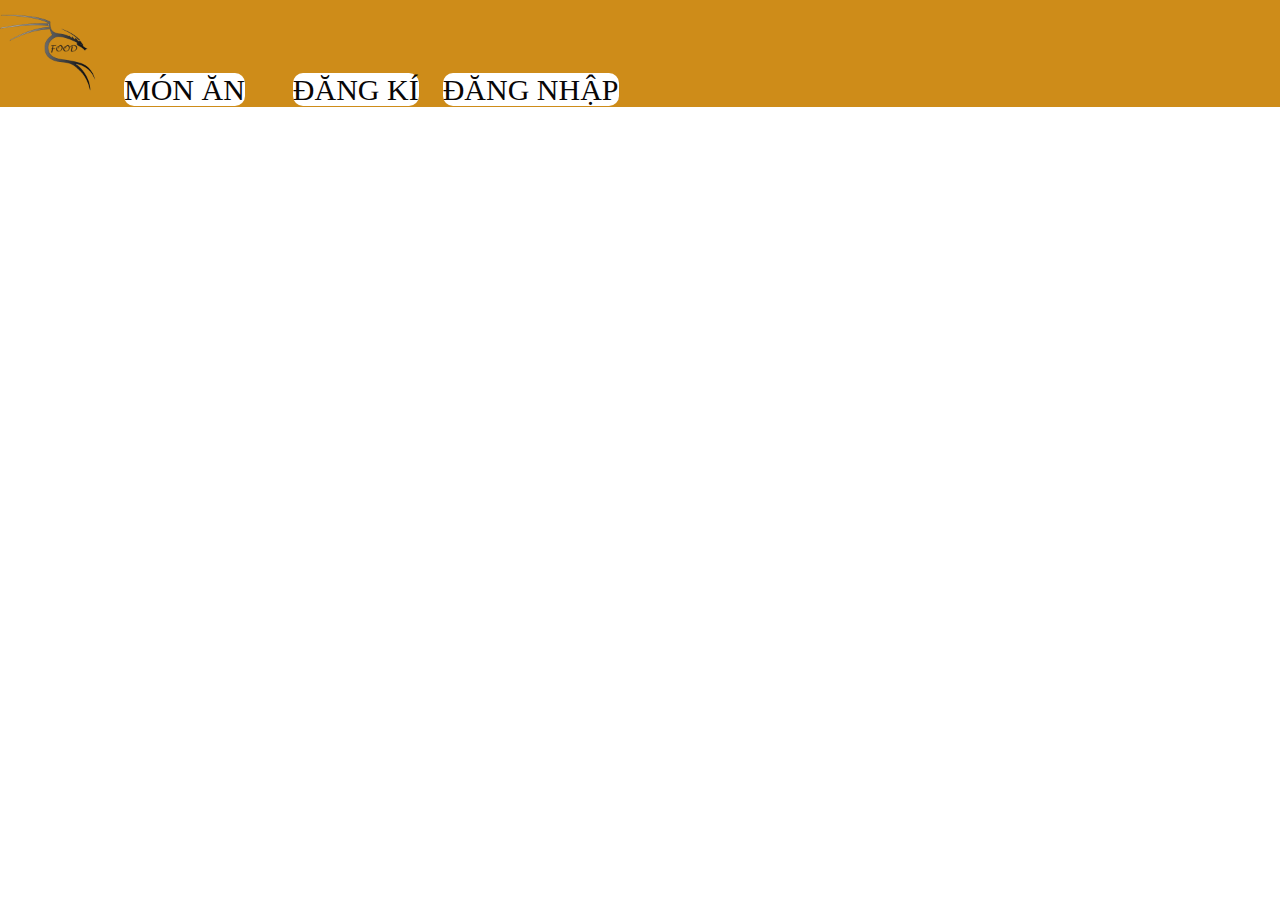
==== spck/trang1.html @ 4bce99a4 "12" ====
<!DOCTYPE html>
<html lang="en">
<head>
    <meta charset="UTF-8">
    <meta name="viewport" content="width=device-width, initial-scale=1.0">
    <title>Document</title>
    <link rel="stylesheet" href="./trang1.css">
</head>
<body>
    <div>
        <div class="navteam">
            <div class="navteam">
                <a href="../spck/trang1.html" class="" ><img src="../img/linux.png" style="height: 100px;" alt=""></a>
                <a href="./trangAPI.html" class="nav">MÓN ĂN</a>
                <a href="" class="nav"><img src="" alt=""></a>
                <a href="../đnđk/dangki.html" class="nav">ĐĂNG KÍ</a>
                <a href="../đnđk/dangnhap.html" class="nav">ĐĂNG NHẬP</a>
            </div>
        </div>
        <div class="backgr">
            
        </div>
    </div>
</body>
</html>
---- spck/trang1.css ----
body{
    padding: 0px;
    margin: 0px;
}
.nav{
    text-decoration: none;
    margin-left: 20px;
    font-size: 30px;
    color: rgb(8, 6, 6);
    background-color: rgb(255, 255, 255);
    border-radius: 10px;
    
    
}
.nav:hover{
    background-color: rgb(206, 140, 25);
}
.navteam{
    background-color: rgb(206, 140, 25);
}

.backgr{
    background-image: url();
}
.team{
    margin-left: 1003px;
    
}
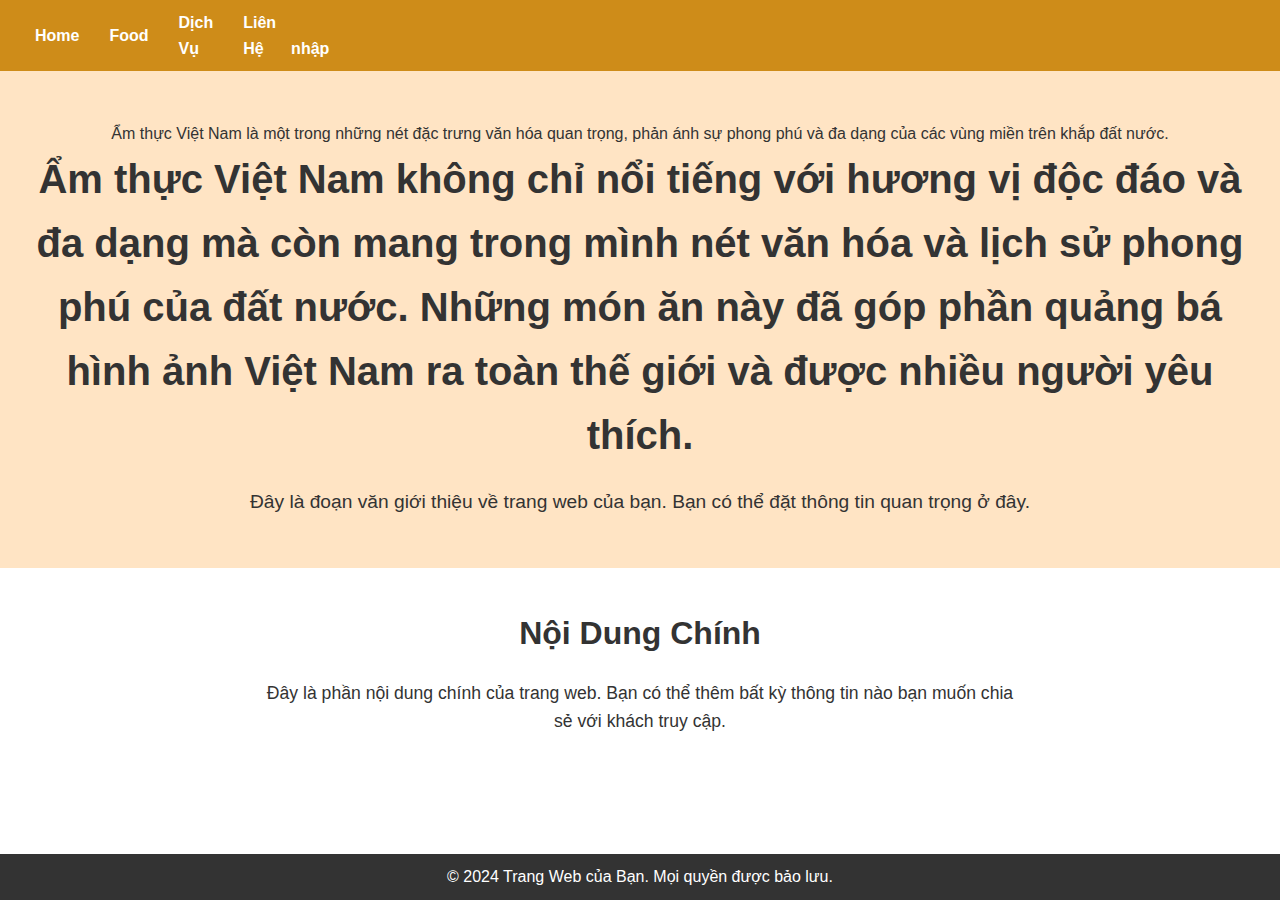
==== commit ab09356a: "2121" ====
--- a/spck/trang1.html
+++ b/spck/trang1.html
@@ -1,25 +1,40 @@
+
+
 <!DOCTYPE html>
 <html lang="en">
 <head>
     <meta charset="UTF-8">
     <meta name="viewport" content="width=device-width, initial-scale=1.0">
-    <title>Document</title>
-    <link rel="stylesheet" href="./trang1.css">
+    <title>Trang Chủ</title>
+    <link rel="stylesheet" href="trang1.css">
 </head>
 <body>
-    <div>
-        <div class="navteam">
-            <div class="navteam">
-                <a href="../spck/trang1.html" class="" ><img src="../img/linux.png" style="height: 100px;" alt=""></a>
-                <a href="./trangAPI.html" class="nav">MÓN ĂN</a>
-                <a href="" class="nav"><img src="" alt=""></a>
-                <a href="../đnđk/dangki.html" class="nav">ĐĂNG KÍ</a>
-                <a href="../đnđk/dangnhap.html" class="nav">ĐĂNG NHẬP</a>
-            </div>
-        </div>
-        <div class="backgr">
-            
-        </div>
-    </div>
+    <header>
+        <nav>
+            <ul>
+                <li><a href="#">Home</a></li>
+                <li><a href="#">Food</a></li>
+                <li><a href="#">Dịch Vụ</a></li>
+                <li><a href="#">Liên Hệ</a></li>
+                <li class="right"><a href="#" style="margin-left: 1200px;">Đăng nhập</a></li>
+                <li class="right"><a href="#" style="">Đăng ký</a></li>
+            </ul>
+        </nav>
+    </header>
+    <main>
+        <section class="hero">
+
+Ẩm thực Việt Nam là một trong những nét đặc trưng văn hóa quan trọng, phản ánh sự phong phú và đa dạng của các vùng miền trên khắp đất nước.
+            <h1>Ẩm thực Việt Nam không chỉ nổi tiếng với hương vị độc đáo và đa dạng mà còn mang trong mình nét văn hóa và lịch sử phong phú của đất nước. Những món ăn này đã góp phần quảng bá hình ảnh Việt Nam ra toàn thế giới và được nhiều người yêu thích.</h1>
+            <p>Đây là đoạn văn giới thiệu về trang web của bạn. Bạn có thể đặt thông tin quan trọng ở đây.</p>
+        </section>
+        <section class="content">
+            <h2>Nội Dung Chính</h2>
+            <p>Đây là phần nội dung chính của trang web. Bạn có thể thêm bất kỳ thông tin nào bạn muốn chia sẻ với khách truy cập.</p>
+        </section>
+    </main>
+    <footer>
+        <p>&copy; 2024 Trang Web của Bạn. Mọi quyền được bảo lưu.</p>
+    </footer>
 </body>
 </html>--- a/spck/trang1.css
+++ b/spck/trang1.css
@@ -1,4 +1,4 @@
-body{
+/* body{
     padding: 0px;
     margin: 0px;
 }
@@ -17,12 +17,167 @@
 }
 .navteam{
     background-color: rgb(206, 140, 25);
+    
 }
 
 .backgr{
-    background-image: url();
+
 }
 .team{
     margin-left: 1003px;
     
-}+} */
+/* .body{
+  background-color: black;
+  display: flex;
+  padding-bottom: 100px;
+} */
+/* ul {
+    display: inline-grid;
+    grid-auto-flow: row;
+    grid-gap: 24px;
+    justify-items: center;
+    margin: auto;
+  }
+  
+  @media (min-width: 500px) {
+    ul {
+      grid-auto-flow: column;
+    }
+  }
+  
+  a {
+    color: white;
+    text-decoration: none;
+    box-shadow: inset 0 -1px 0 hsla(0, 0%, 100%, 0.4);
+  }
+  
+  a:hover {
+    box-shadow: inset 0 -1.2em 0 hsla(0, 0%, 100%, 0.4);
+  }
+  
+  li:last-child {
+    grid-column: 1 / 2;
+    grid-row: 1 / 2;
+  }
+  
+  li:hover ~ li p {
+    animation: wave-animation 0.3s infinite;
+  }
+  
+  .divinf {
+    display: flex;
+    height: 150px;
+    width: 100%;
+    background-color: rgb(206, 140, 25);
+    line-height: 1.3;
+    font-family: Menlo, monospace;
+  }
+  
+  @keyframes wave-animation {
+    0%,
+    100% {
+      transform: rotate(0deg);
+    }
+    25% {
+      transform: rotate(20deg);
+    }
+    75% {
+      transform: rotate(-15deg);
+    }
+  }
+   */
+
+
+* {
+  margin: 0;
+  padding: 0;
+  box-sizing: border-box;
+}
+
+
+body {
+  font-family: Arial, sans-serif;
+  line-height: 1.6;
+  color: #333;
+  position: relative;
+  min-height: 100vh;
+  padding-bottom: 50px; 
+}
+
+
+header {
+  background-color: rgb(206, 140, 25);
+  color: #fff;
+  padding: 10px 0;
+}
+
+nav ul {
+  list-style: none;
+  display: flex;
+  justify-content: space-between;
+  align-items: center;
+  padding: 0 20px;
+}
+
+nav ul li {
+  margin: 0 15px;
+}
+
+nav ul li a {
+  color: #fff;
+  text-decoration: none;
+  font-weight: bold;
+}
+
+nav ul li a:hover {
+  text-decoration: underline;
+}
+
+nav ul li.right {
+  margin-left: auto;
+}
+
+
+.hero {
+  /* background: #f4f4f4; */
+  background-color: bisque;
+  padding: 50px 20px;
+  text-align: center;
+}
+
+.hero h1 {
+  margin-bottom: 20px;
+  font-size: 2.5em;
+}
+
+.hero p {
+  font-size: 1.2em;
+}
+
+.content {
+  padding: 20px;
+  max-width: 800px;
+  margin: 20px auto;
+  text-align: center;
+}
+
+.content h2 {
+  margin-bottom: 20px;
+  font-size: 2em;
+}
+
+.content p {
+  font-size: 1.1em;
+}
+
+
+footer {
+  background: #333;
+  color: #fff;
+  text-align: center;
+  padding: 10px 0;
+  position: absolute;
+  bottom: 0;
+  width: 100%;
+}
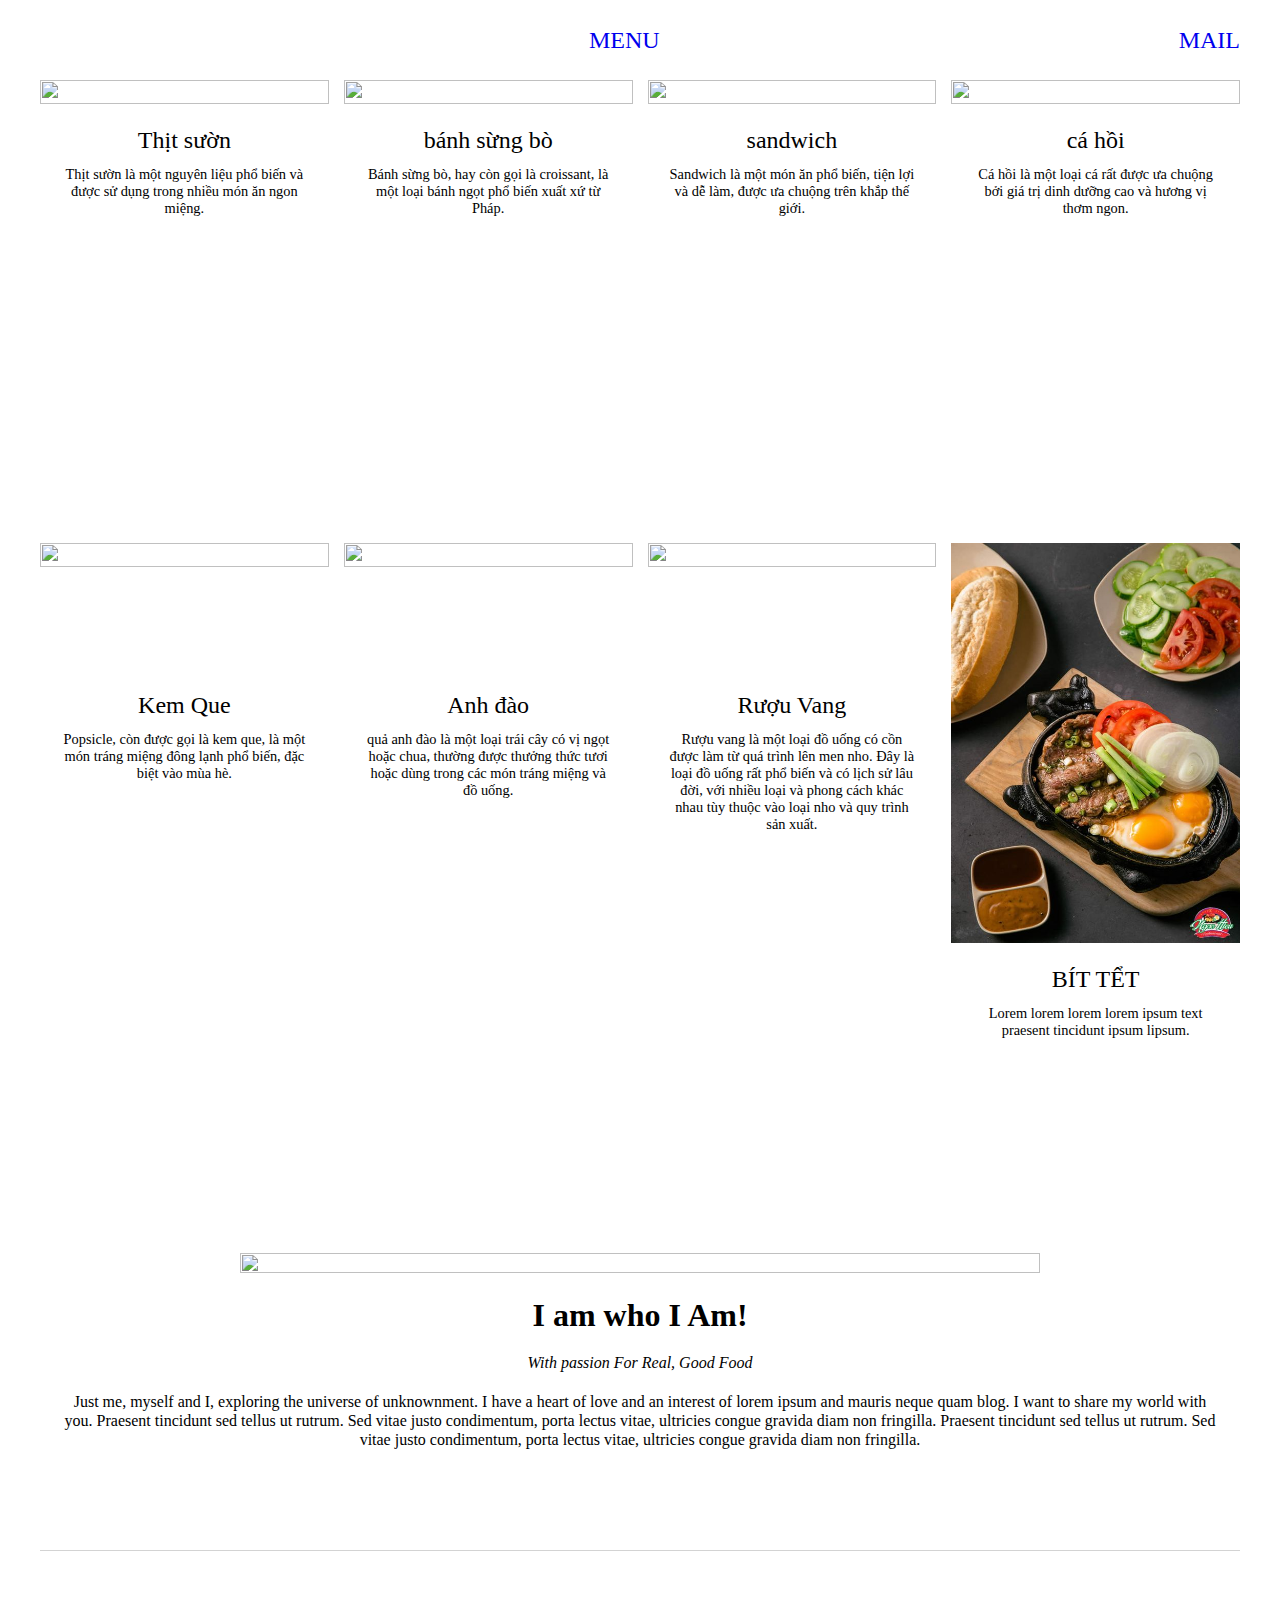
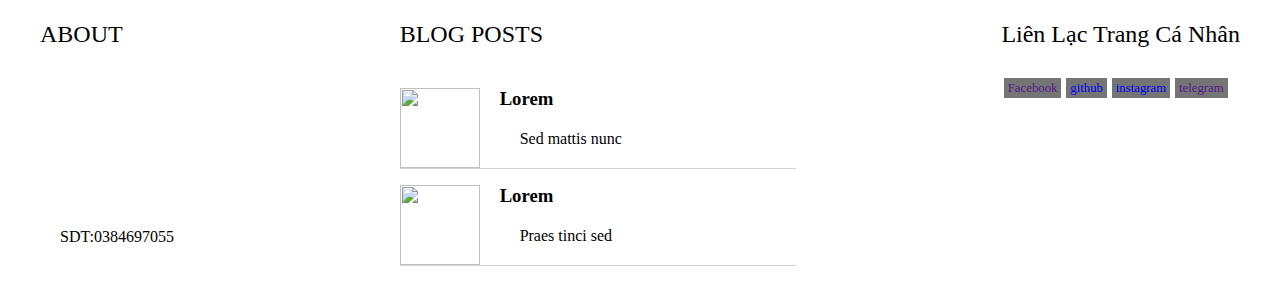
==== commit 0fae0bdc: "â" ====
--- a/spck/trang1.html
+++ b/spck/trang1.html
@@ -1,40 +1,217 @@
-
-
 <!DOCTYPE html>
 <html lang="en">
 <head>
     <meta charset="UTF-8">
+    <meta http-equiv="X-UA-Compatible" content="IE=edge">
     <meta name="viewport" content="width=device-width, initial-scale=1.0">
-    <title>Trang Chủ</title>
     <link rel="stylesheet" href="trang1.css">
+    <link rel="stylesheet" href="trang1.css">
+    <title>Food Blog template</title>
 </head>
 <body>
+    
+<main>
     <header>
-        <nav>
-            <ul>
-                <li><a href="#">Home</a></li>
-                <li><a href="#">Food</a></li>
-                <li><a href="#">Dịch Vụ</a></li>
-                <li><a href="#">Liên Hệ</a></li>
-                <li class="right"><a href="#" style="margin-left: 1200px;">Đăng nhập</a></li>
-                <li class="right"><a href="#" style="">Đăng ký</a></li>
-            </ul>
+        <div class="menu">
+            <img class="show_hide" onclick="menu_show()" src="../Food-Blog-website/Icons/3 bar black.png" alt="">
+        </div>
+
+        <a href="./trang1.html"><h1 id="food">MENU</h1></a>
+
+        <a href="https://mail.google.com/mail/u/1/#inbox"><h1>MAIL</h1></a>
+
+        <nav id="nav">
+           <ul>
+               <li class="show_hide" onclick="menu_exit()" >Close Menu</li>
+               <li><a href="../spck/trangAPI.html">Food</a></li>
+               <li><a href="#about1">About</a></li>
+           </ul>
         </nav>
     </header>
-    <main>
-        <section class="hero">
-
-Ẩm thực Việt Nam là một trong những nét đặc trưng văn hóa quan trọng, phản ánh sự phong phú và đa dạng của các vùng miền trên khắp đất nước.
-            <h1>Ẩm thực Việt Nam không chỉ nổi tiếng với hương vị độc đáo và đa dạng mà còn mang trong mình nét văn hóa và lịch sử phong phú của đất nước. Những món ăn này đã góp phần quảng bá hình ảnh Việt Nam ra toàn thế giới và được nhiều người yêu thích.</h1>
-            <p>Đây là đoạn văn giới thiệu về trang web của bạn. Bạn có thể đặt thông tin quan trọng ở đây.</p>
-        </section>
-        <section class="content">
-            <h2>Nội Dung Chính</h2>
-            <p>Đây là phần nội dung chính của trang web. Bạn có thể thêm bất kỳ thông tin nào bạn muốn chia sẻ với khách truy cập.</p>
-        </section>
-    </main>
-    <footer>
-        <p>&copy; 2024 Trang Web của Bạn. Mọi quyền được bảo lưu.</p>
+
+    <section class="gallery">
+        <div class="img_gallery">
+            <div class="card">
+                <div class="image">
+                    <img src="../Food-Blog-website/img/steak.jpg" alt="">
+                </div>
+                <div class="caption">
+                    <h3>Thịt sườn</h3>
+                    <p>Thịt sườn là một nguyên liệu phổ biến và được sử dụng trong nhiều món ăn ngon miệng. </p>
+                </div>
+            </div>
+
+            <div class="card">
+                <div class="image">
+                    <img src="../Food-Blog-website/img/croissant.jpg" alt="">
+                </div>
+                <div class="caption">
+                    <h3>bánh sừng bò</h3>
+                    <p>Bánh sừng bò, hay còn gọi là croissant, là một loại bánh ngọt phổ biến xuất xứ từ Pháp.</p>
+                    
+                </div>
+            </div>
+
+            <div class="card">
+                <div class="image">
+                    <img src="../Food-Blog-website/img/sandwich.jpg" alt="">
+                </div>
+                <div class="caption">
+                    <h3>sandwich</h3>
+                    <p>Sandwich là một món ăn phổ biến, tiện lợi và dễ làm, được ưa chuộng trên khắp thế giới.</p>
+                </div>
+            </div>
+
+            <div class="card">
+                <div class="image">
+                    <img src="../Food-Blog-website/img/salmon.jpg" alt="">
+                </div>
+                <div class="caption">
+                    <h3>cá hồi</h3>
+                    <p>Cá hồi là một loại cá rất được ưa chuộng bởi giá trị dinh dưỡng cao và hương vị thơm ngon.</p>
+                </div>
+            </div>
+
+            <div class="card">
+                <div class="image">
+                    <img src="../Food-Blog-website/img/popsicle.jpg" alt="">
+                </div>
+                <div class="caption">
+                    <h3>Kem Que</h3>
+                    <p>Popsicle, còn được gọi là kem que, là một món tráng miệng đông lạnh phổ biến, đặc biệt vào mùa hè.</p>
+                </div>
+            </div>
+
+            <div class="card">
+                <div class="image">
+                    <img src="../Food-Blog-website/img/cherries.jpg" alt="">
+                </div>
+                <div class="caption">
+                    <h3>Anh đào</h3>
+                    <p>quả anh đào là một loại trái cây có vị ngọt hoặc chua, thường được thưởng thức tươi hoặc dùng trong các món tráng miệng và đồ uống. </p>
+                </div>
+            </div>
+
+            <div class="card">
+                <div class="image">
+                    <img src="../Food-Blog-website/img/wine.jpg" alt="">
+                </div>
+                <div class="caption">
+                    <h3>Rượu Vang</h3>
+                    <p>Rượu vang là một loại đồ uống có cồn được làm từ quá trình lên men nho. Đây là loại đồ uống rất phổ biến và có lịch sử lâu đời, với nhiều loại và phong cách khác nhau tùy thuộc vào loại nho và quy trình sản xuất.</p>
+                </div>
+            </div>
+
+            <div class="card">
+                <div class="image">
+                    <img src="../img/05135ea1a8ca960defa6cc673aab5e14.jpg" alt="">
+                </div>
+                <div class="caption">
+                    <h3>BÍT TỂT</h3>
+                    <p>Lorem lorem lorem lorem ipsum text praesent tincidunt ipsum lipsum.</p>
+                </div>
+            </div>
+        </div>
+
+        <!-- <div class="pagination">
+            <ul>
+                <li></li>
+                <li class="active">1</li>
+                <li>2</li>
+                <li>3</li>
+                <li>4</li>
+                <li>5</li>
+                <li>>></li>
+            </ul>
+        </div> -->
+    </section>
+
+    <section class="about" id="about">
+        <h1 class="title"></h1>
+        <div class="about_banner">
+            <img src="../Food-Blog-website/img/chef.jpg" alt="">
+        </div>
+
+        <h1 class="caption">I am who I Am!</h1>
+        <em>With passion For Real, Good Food</em>
+        <p>
+            Just me, myself and I, exploring the universe of unknownment. I have a heart of love and an interest of lorem ipsum and mauris 
+            neque quam blog. I want to share my world with you. Praesent tincidunt sed tellus ut rutrum. Sed vitae justo condimentum, 
+            porta lectus vitae, ultricies congue gravida diam non fringilla. Praesent tincidunt sed tellus ut rutrum. Sed vitae justo condimentum, 
+            porta lectus vitae, ultricies congue gravida diam non fringilla.
+        </p>
+    </section>
+
+
+    <footer id="about1" class="about1">
+        <div class="footer">
+            <h1>ABOUT</h1>
+            <p>
+               SDT:0384697055
+            </p>
+
+
+        </div>
+
+        <div class="blog_post">
+            <h1>BLOG POSTS</h1>
+            <div class="each_blog">
+                <img src="../Food-Blog-website/img/workshop.jpg" alt="">
+                <div class="caption">
+                    <h3>Lorem</h3>
+                    <p>Sed mattis nunc</p>
+                </div>
+            </div>
+
+            <div class="each_blog">
+                <img src="../Food-Blog-website/img/gondol.jpg" alt="">
+                <div class="caption">
+                    <h3>Lorem</h3>
+                    <p>Praes tinci sed</p>
+                </div>
+            </div>
+        </div>
+
+        <div class="posts">
+            <h1>Liên Lạc Trang Cá Nhân </h1>
+            <div class="each_post "><a href="">Facebook</a></div>
+            <div class="each_post "><a href="https://github.com/hainamtft">github</a></div>
+            <div class="each_post"><a href="https://www.instagram.com/t.hnam1/">instagram</a></div>
+            <div class="each_post"><a href="">telegram</a></div>
+            <!-- <div class="each_post">sdt:0384697055</div> -->
+            <!-- <div class="each_post">Drinks</div>
+            <div class="each_post">Ideas</div>
+            <div class="each_post">Flavors</div>
+            <div class="each_post">Cuisine</div>
+            <div class="each_post">Chicken</div>
+            <div class="each_post">Dressing</div>
+            <div class="each_post">Fried</div>
+            <div class="each_post">Fish</div>
+            <div class="each_post">Duck</div> -->
+        </div>
     </footer>
+</main>
+
+<script>
+    var nav = document.getElementById("nav");
+
+    function menu_show(){
+        nav.style.display="block";
+    }
+
+    function menu_exit(){
+        nav.style.display="none";
+    }
+
+
+
+
+
+</script>
+
+
+
+
+
 </body>
 </html>--- a/spck/trang1.css
+++ b/spck/trang1.css
@@ -1,183 +1,300 @@
-/* body{
-    padding: 0px;
-    margin: 0px;
-}
-.nav{
-    text-decoration: none;
-    margin-left: 20px;
-    font-size: 30px;
-    color: rgb(8, 6, 6);
-    background-color: rgb(255, 255, 255);
-    border-radius: 10px;
-    
-    
-}
-.nav:hover{
-    background-color: rgb(206, 140, 25);
-}
-.navteam{
-    background-color: rgb(206, 140, 25);
-    
-}
-
-.backgr{
-
-}
-.team{
-    margin-left: 1003px;
-    
-} */
-/* .body{
-  background-color: black;
-  display: flex;
-  padding-bottom: 100px;
-} */
-/* ul {
-    display: inline-grid;
-    grid-auto-flow: row;
-    grid-gap: 24px;
-    justify-items: center;
-    margin: auto;
-  }
-  
-  @media (min-width: 500px) {
-    ul {
-      grid-auto-flow: column;
-    }
-  }
-  
-  a {
-    color: white;
-    text-decoration: none;
-    box-shadow: inset 0 -1px 0 hsla(0, 0%, 100%, 0.4);
-  }
-  
-  a:hover {
-    box-shadow: inset 0 -1.2em 0 hsla(0, 0%, 100%, 0.4);
-  }
-  
-  li:last-child {
-    grid-column: 1 / 2;
-    grid-row: 1 / 2;
-  }
-  
-  li:hover ~ li p {
-    animation: wave-animation 0.3s infinite;
-  }
-  
-  .divinf {
-    display: flex;
-    height: 150px;
-    width: 100%;
-    background-color: rgb(206, 140, 25);
-    line-height: 1.3;
-    font-family: Menlo, monospace;
-  }
-  
-  @keyframes wave-animation {
-    0%,
-    100% {
-      transform: rotate(0deg);
-    }
-    25% {
-      transform: rotate(20deg);
-    }
-    75% {
-      transform: rotate(-15deg);
-    }
-  }
-   */
-
-
-* {
+*{
+  font-family: Georgia, 'Times New Roman', Times, serif;
   margin: 0;
   padding: 0;
-  box-sizing: border-box;
-}
-
-
-body {
-  font-family: Arial, sans-serif;
-  line-height: 1.6;
-  color: #333;
-  position: relative;
-  min-height: 100vh;
-  padding-bottom: 50px; 
-}
-
-
-header {
-  background-color: rgb(206, 140, 25);
-  color: #fff;
-  padding: 10px 0;
-}
-
-nav ul {
-  list-style: none;
+  text-decoration: none;
+  list-style-type: none;
+}
+
+html{
+  font-size: 16px;
+  scroll-behavior: smooth;
+}
+
+
+main{
+  width: 95%;
+  max-width: 1200px;
+  margin: auto;
+}
+
+header{
   display: flex;
   justify-content: space-between;
   align-items: center;
-  padding: 0 20px;
-}
-
-nav ul li {
-  margin: 0 15px;
-}
-
-nav ul li a {
-  color: #fff;
-  text-decoration: none;
-  font-weight: bold;
-}
-
-nav ul li a:hover {
+  height: 80px;
+}
+
+header .menu{
+  width: 30px;
+  height: 30px;
+  cursor: pointer;
+}
+
+header .menu img{
+  width: 100%;
+}
+
+header h1{
+  font-size: 1.5rem;
+  font-weight: lighter;
+}
+
+nav{
+  position: fixed;
+  left: 0;
+  top: 0;
+  bottom: 0;
+  max-width: 50%;
+  background-color: white;
+  display: none;
+}
+
+
+nav ul li{
+  font-size: 2rem;
+  cursor: pointer;
+  padding: 1em;
+}
+
+nav ul li a{
+  color: black;
+}
+
+nav ul li:hover{
+  background-color: lightgray;
+}
+
+.gallery{
+  width: 100%;
+  display: flex;
+  flex-direction: column;
+  justify-content: space-between;
+  border-bottom: apx solid lightgrey;
+  padding-bottom: 5em;
+}
+
+.gallery .img_gallery{
+  display: grid;
+  grid-template-columns: 1fr 1fr 1fr 1fr;
+  grid-gap:15px;
+}
+
+.gallery .img_gallery .card{
+  max-height: 550px;
+  display: flex;
+  flex-direction: column;
+  justify-content: space-between;
+}
+
+.gallery .img_gallery .card .image{
+  max-width: 100%;
+  max-height: 400px;
+}
+
+.gallery .img_gallery .card .image img{
+  width: 100%;
+  height: 100%;
+}
+
+.gallery .img_gallery .card .caption{
+width: 100%;
+height: 400px;
+margin-top: 1.5em;
+}
+
+.gallery .img_gallery .card .caption h3{
+  text-align: center;
+  font-weight: 300;
+  font-size: 1.5rem;
+  line-height: 1.5rem;
+}
+
+
+.gallery .img_gallery .card .caption p{
+  text-align: center;
+  font-size: .9rem;
+  margin-top: 1em;
+}
+
+
+section.gallery .pagination{
+  display: flex;
+  justify-content: center;
+  align-items: center;
+  width: 100%;
+  height: 100px;
+}
+
+.pagination ul{
+  display: flex;
+}
+
+.pagination ul li{
+  margin-right: 30px;
+  color: black;
+  font-weight: 300;
+  padding: 8px;
+  cursor: pointer;
+}
+
+.pagination ul li.active{
+  background-color: black;
+  color: white;
+}
+
+.about{
+  text-align: center;
+  padding-top: 1em;
+  padding-bottom: 5em;
+  border-bottom: 1px solid lightgray;
+}
+
+.about .title{
+  margin: 2em;
+  font-weight: lighter;
+}
+
+.about .about_banner{
+  max-width: 800px;
+  max-height: 800px;
+  margin: 10px auto;
+}
+
+.about .about_banner img{
+  width: 100%;
+  height: 100%;
+}
+
+.about .caption, em, p{
+  margin: 20px;
+}
+
+.about p{
+  font-size: 1rem;
+  line-height: 1.2em;
+}
+
+footer{
+  width: 100%;
+  padding: 2em 0;
+  padding-top: 70px;
+  display: flex;
+  justify-content: space-between;
+}
+
+footer div{
+  max-width: 33%;
+}
+
+
+footer h1{
+  font-weight: lighter;
+  font-size: 1.5rem;
+  margin-bottom: 1em;
+}
+
+footer .footer{
+  display: flex;
+  flex-direction: column;
+  justify-content: space-between;
+}
+
+footer .footer a{
+  color: black;
+}
+
+footer .footer a span{
   text-decoration: underline;
-}
-
-nav ul li.right {
-  margin-left: auto;
-}
-
-
-.hero {
-  /* background: #f4f4f4; */
-  background-color: bisque;
-  padding: 50px 20px;
-  text-align: center;
-}
-
-.hero h1 {
-  margin-bottom: 20px;
-  font-size: 2.5em;
-}
-
-.hero p {
-  font-size: 1.2em;
-}
-
-.content {
-  padding: 20px;
-  max-width: 800px;
-  margin: 20px auto;
-  text-align: center;
-}
-
-.content h2 {
-  margin-bottom: 20px;
-  font-size: 2em;
-}
-
-.content p {
-  font-size: 1.1em;
-}
-
-
-footer {
-  background: #333;
-  color: #fff;
-  text-align: center;
-  padding: 10px 0;
-  position: absolute;
-  bottom: 0;
-  width: 100%;
-}
+  line-height: 1em;
+}
+
+footer .footer a span:hover{
+  color: red;
+}
+
+footer .blog_post{
+  width: 100%;
+}
+
+footer .blog_post .each_blog{
+  display: flex;
+  flex-direction: row;
+  width: 100%;
+  max-width: 400px;
+  border-bottom: 1px solid lightgray;
+  padding-top: 1em;
+}
+
+footer .blog_post .each_blog img{
+  width: 80px;
+  height: 80px;
+}
+
+footer .blog_post .each_blog .caption{
+  max-width: 200px;
+  margin-left: 20px;
+  padding: 0;
+  text-align: left;
+}
+
+footer .blog_post .each_blog:first-child{
+  padding-bottom: 20px;
+}
+
+footer .blog_post .each_blog::after{
+  clear: both;
+}
+
+footer .posts{
+  clear: both;
+}
+
+footer .posts .each_post{
+  float: left;
+  padding:.2em .3em;
+  background-color: #757575;
+  color: white;
+  margin: .5em .2em;
+  font-size: .8rem;
+}
+
+footer .posts .active{
+  background-color: black;
+}
+
+
+@media only screen and (max-width:600px) {
+  html{
+      font-size: 14px;
+  }
+
+  main{
+      width: 78%;
+      max-width: 1200px;
+      margin: auto;
+  }
+
+  nav{
+      width: 70%
+  }
+
+  .gallery .img_gallery{
+      grid-template-columns: 1fr;
+  }
+
+  footer{
+      flex-direction: column;
+  }
+  
+  footer >div{
+      max-width: 100%;
+      margin-bottom: 50px;
+  }
+}
+
+@media only screen and (max-width:399px) {
+  main{
+      width: 95%;
+  }
+}--- a/spck/trang1.css
+++ b/spck/trang1.css
@@ -1,183 +1,300 @@
-/* body{
-    padding: 0px;
-    margin: 0px;
-}
-.nav{
-    text-decoration: none;
-    margin-left: 20px;
-    font-size: 30px;
-    color: rgb(8, 6, 6);
-    background-color: rgb(255, 255, 255);
-    border-radius: 10px;
-    
-    
-}
-.nav:hover{
-    background-color: rgb(206, 140, 25);
-}
-.navteam{
-    background-color: rgb(206, 140, 25);
-    
-}
-
-.backgr{
-
-}
-.team{
-    margin-left: 1003px;
-    
-} */
-/* .body{
-  background-color: black;
-  display: flex;
-  padding-bottom: 100px;
-} */
-/* ul {
-    display: inline-grid;
-    grid-auto-flow: row;
-    grid-gap: 24px;
-    justify-items: center;
-    margin: auto;
-  }
-  
-  @media (min-width: 500px) {
-    ul {
-      grid-auto-flow: column;
-    }
-  }
-  
-  a {
-    color: white;
-    text-decoration: none;
-    box-shadow: inset 0 -1px 0 hsla(0, 0%, 100%, 0.4);
-  }
-  
-  a:hover {
-    box-shadow: inset 0 -1.2em 0 hsla(0, 0%, 100%, 0.4);
-  }
-  
-  li:last-child {
-    grid-column: 1 / 2;
-    grid-row: 1 / 2;
-  }
-  
-  li:hover ~ li p {
-    animation: wave-animation 0.3s infinite;
-  }
-  
-  .divinf {
-    display: flex;
-    height: 150px;
-    width: 100%;
-    background-color: rgb(206, 140, 25);
-    line-height: 1.3;
-    font-family: Menlo, monospace;
-  }
-  
-  @keyframes wave-animation {
-    0%,
-    100% {
-      transform: rotate(0deg);
-    }
-    25% {
-      transform: rotate(20deg);
-    }
-    75% {
-      transform: rotate(-15deg);
-    }
-  }
-   */
-
-
-* {
+*{
+  font-family: Georgia, 'Times New Roman', Times, serif;
   margin: 0;
   padding: 0;
-  box-sizing: border-box;
-}
-
-
-body {
-  font-family: Arial, sans-serif;
-  line-height: 1.6;
-  color: #333;
-  position: relative;
-  min-height: 100vh;
-  padding-bottom: 50px; 
-}
-
-
-header {
-  background-color: rgb(206, 140, 25);
-  color: #fff;
-  padding: 10px 0;
-}
-
-nav ul {
-  list-style: none;
+  text-decoration: none;
+  list-style-type: none;
+}
+
+html{
+  font-size: 16px;
+  scroll-behavior: smooth;
+}
+
+
+main{
+  width: 95%;
+  max-width: 1200px;
+  margin: auto;
+}
+
+header{
   display: flex;
   justify-content: space-between;
   align-items: center;
-  padding: 0 20px;
-}
-
-nav ul li {
-  margin: 0 15px;
-}
-
-nav ul li a {
-  color: #fff;
-  text-decoration: none;
-  font-weight: bold;
-}
-
-nav ul li a:hover {
+  height: 80px;
+}
+
+header .menu{
+  width: 30px;
+  height: 30px;
+  cursor: pointer;
+}
+
+header .menu img{
+  width: 100%;
+}
+
+header h1{
+  font-size: 1.5rem;
+  font-weight: lighter;
+}
+
+nav{
+  position: fixed;
+  left: 0;
+  top: 0;
+  bottom: 0;
+  max-width: 50%;
+  background-color: white;
+  display: none;
+}
+
+
+nav ul li{
+  font-size: 2rem;
+  cursor: pointer;
+  padding: 1em;
+}
+
+nav ul li a{
+  color: black;
+}
+
+nav ul li:hover{
+  background-color: lightgray;
+}
+
+.gallery{
+  width: 100%;
+  display: flex;
+  flex-direction: column;
+  justify-content: space-between;
+  border-bottom: apx solid lightgrey;
+  padding-bottom: 5em;
+}
+
+.gallery .img_gallery{
+  display: grid;
+  grid-template-columns: 1fr 1fr 1fr 1fr;
+  grid-gap:15px;
+}
+
+.gallery .img_gallery .card{
+  max-height: 550px;
+  display: flex;
+  flex-direction: column;
+  justify-content: space-between;
+}
+
+.gallery .img_gallery .card .image{
+  max-width: 100%;
+  max-height: 400px;
+}
+
+.gallery .img_gallery .card .image img{
+  width: 100%;
+  height: 100%;
+}
+
+.gallery .img_gallery .card .caption{
+width: 100%;
+height: 400px;
+margin-top: 1.5em;
+}
+
+.gallery .img_gallery .card .caption h3{
+  text-align: center;
+  font-weight: 300;
+  font-size: 1.5rem;
+  line-height: 1.5rem;
+}
+
+
+.gallery .img_gallery .card .caption p{
+  text-align: center;
+  font-size: .9rem;
+  margin-top: 1em;
+}
+
+
+section.gallery .pagination{
+  display: flex;
+  justify-content: center;
+  align-items: center;
+  width: 100%;
+  height: 100px;
+}
+
+.pagination ul{
+  display: flex;
+}
+
+.pagination ul li{
+  margin-right: 30px;
+  color: black;
+  font-weight: 300;
+  padding: 8px;
+  cursor: pointer;
+}
+
+.pagination ul li.active{
+  background-color: black;
+  color: white;
+}
+
+.about{
+  text-align: center;
+  padding-top: 1em;
+  padding-bottom: 5em;
+  border-bottom: 1px solid lightgray;
+}
+
+.about .title{
+  margin: 2em;
+  font-weight: lighter;
+}
+
+.about .about_banner{
+  max-width: 800px;
+  max-height: 800px;
+  margin: 10px auto;
+}
+
+.about .about_banner img{
+  width: 100%;
+  height: 100%;
+}
+
+.about .caption, em, p{
+  margin: 20px;
+}
+
+.about p{
+  font-size: 1rem;
+  line-height: 1.2em;
+}
+
+footer{
+  width: 100%;
+  padding: 2em 0;
+  padding-top: 70px;
+  display: flex;
+  justify-content: space-between;
+}
+
+footer div{
+  max-width: 33%;
+}
+
+
+footer h1{
+  font-weight: lighter;
+  font-size: 1.5rem;
+  margin-bottom: 1em;
+}
+
+footer .footer{
+  display: flex;
+  flex-direction: column;
+  justify-content: space-between;
+}
+
+footer .footer a{
+  color: black;
+}
+
+footer .footer a span{
   text-decoration: underline;
-}
-
-nav ul li.right {
-  margin-left: auto;
-}
-
-
-.hero {
-  /* background: #f4f4f4; */
-  background-color: bisque;
-  padding: 50px 20px;
-  text-align: center;
-}
-
-.hero h1 {
-  margin-bottom: 20px;
-  font-size: 2.5em;
-}
-
-.hero p {
-  font-size: 1.2em;
-}
-
-.content {
-  padding: 20px;
-  max-width: 800px;
-  margin: 20px auto;
-  text-align: center;
-}
-
-.content h2 {
-  margin-bottom: 20px;
-  font-size: 2em;
-}
-
-.content p {
-  font-size: 1.1em;
-}
-
-
-footer {
-  background: #333;
-  color: #fff;
-  text-align: center;
-  padding: 10px 0;
-  position: absolute;
-  bottom: 0;
-  width: 100%;
-}
+  line-height: 1em;
+}
+
+footer .footer a span:hover{
+  color: red;
+}
+
+footer .blog_post{
+  width: 100%;
+}
+
+footer .blog_post .each_blog{
+  display: flex;
+  flex-direction: row;
+  width: 100%;
+  max-width: 400px;
+  border-bottom: 1px solid lightgray;
+  padding-top: 1em;
+}
+
+footer .blog_post .each_blog img{
+  width: 80px;
+  height: 80px;
+}
+
+footer .blog_post .each_blog .caption{
+  max-width: 200px;
+  margin-left: 20px;
+  padding: 0;
+  text-align: left;
+}
+
+footer .blog_post .each_blog:first-child{
+  padding-bottom: 20px;
+}
+
+footer .blog_post .each_blog::after{
+  clear: both;
+}
+
+footer .posts{
+  clear: both;
+}
+
+footer .posts .each_post{
+  float: left;
+  padding:.2em .3em;
+  background-color: #757575;
+  color: white;
+  margin: .5em .2em;
+  font-size: .8rem;
+}
+
+footer .posts .active{
+  background-color: black;
+}
+
+
+@media only screen and (max-width:600px) {
+  html{
+      font-size: 14px;
+  }
+
+  main{
+      width: 78%;
+      max-width: 1200px;
+      margin: auto;
+  }
+
+  nav{
+      width: 70%
+  }
+
+  .gallery .img_gallery{
+      grid-template-columns: 1fr;
+  }
+
+  footer{
+      flex-direction: column;
+  }
+  
+  footer >div{
+      max-width: 100%;
+      margin-bottom: 50px;
+  }
+}
+
+@media only screen and (max-width:399px) {
+  main{
+      width: 95%;
+  }
+}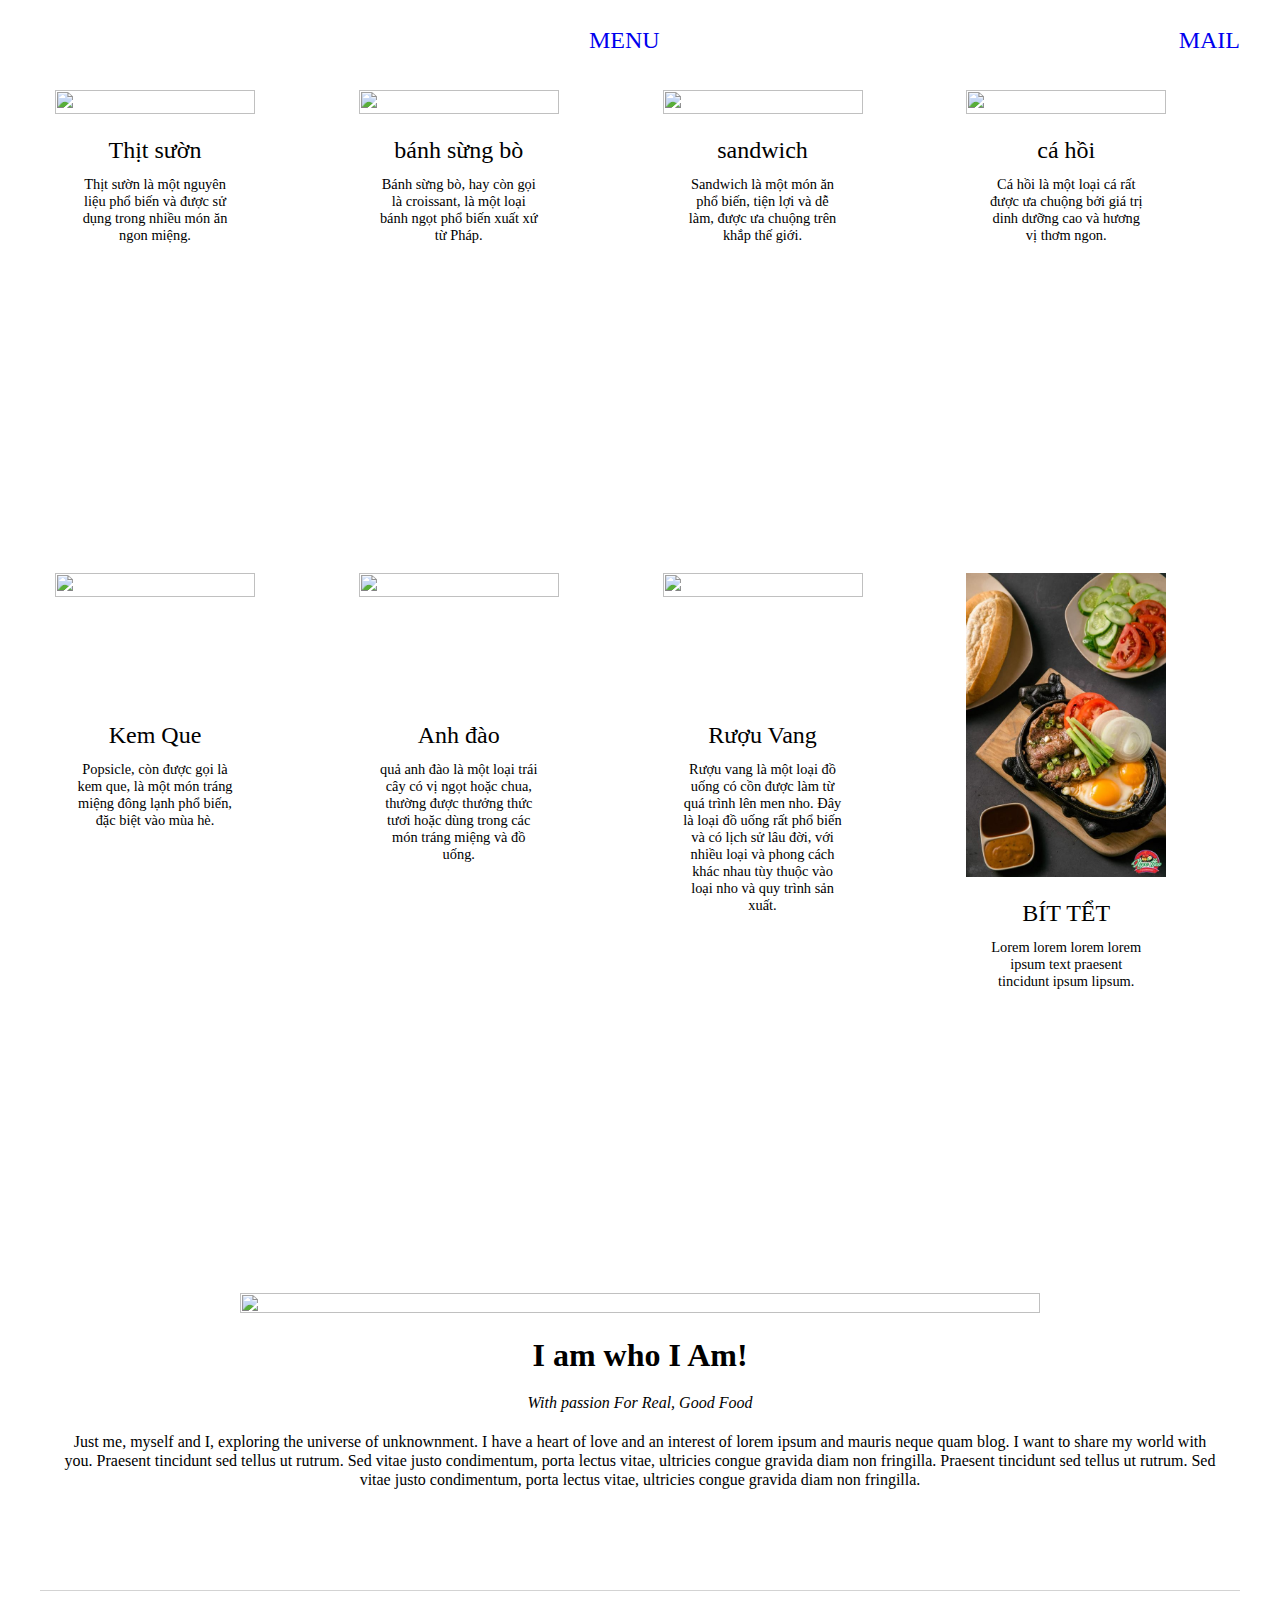
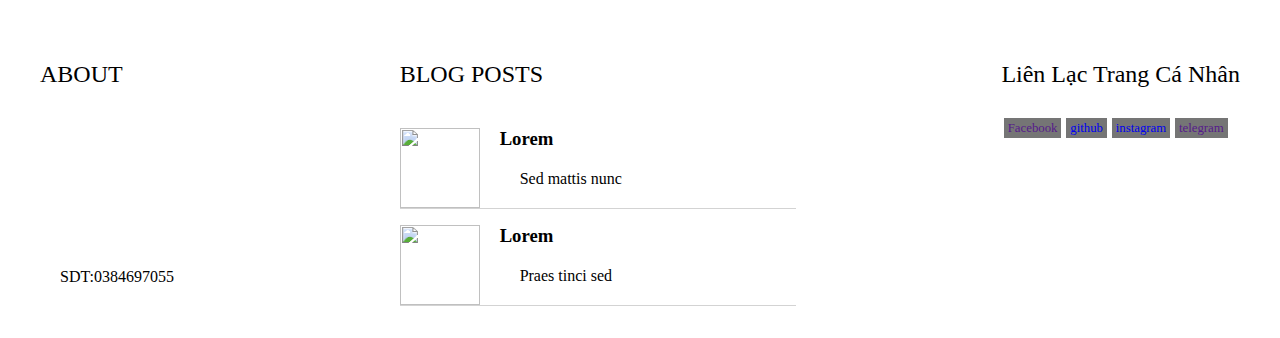
==== commit 42100286: "1" ====
--- a/spck/trang1.html
+++ b/spck/trang1.html
@@ -18,13 +18,17 @@
 
         <a href="./trang1.html"><h1 id="food">MENU</h1></a>
 
-        <a href="https://mail.google.com/mail/u/1/#inbox"><h1>MAIL</h1></a>
+        <a href="mailto:hnamlinux@gmail.com"><h1>MAIL</h1></a>
 
         <nav id="nav">
            <ul>
                <li class="show_hide" onclick="menu_exit()" >Close Menu</li>
                <li><a href="../spck/trangAPI.html">Food</a></li>
                <li><a href="#about1">About</a></li>
+               
+               <li><a href="../đnđk/dangki.html">đăng ký</a></li>
+               <li><a href="../đnđk/dangnhap.html">đăng nhập</a></li>
+               
            </ul>
         </nav>
     </header>
@@ -33,7 +37,7 @@
         <div class="img_gallery">
             <div class="card">
                 <div class="image">
-                    <img src="../Food-Blog-website/img/steak.jpg" alt="">
+                 <a href="./trang5.html"><img src="../Food-Blog-website/img/steak.jpg" alt=""></a>   
                 </div>
                 <div class="caption">
                     <h3>Thịt sườn</h3>
@@ -43,7 +47,7 @@
 
             <div class="card">
                 <div class="image">
-                    <img src="../Food-Blog-website/img/croissant.jpg" alt="">
+                    <a href="./trang6.html"><img src="../Food-Blog-website/img/croissant.jpg" alt=""></a>
                 </div>
                 <div class="caption">
                     <h3>bánh sừng bò</h3>
@@ -54,7 +58,7 @@
 
             <div class="card">
                 <div class="image">
-                    <img src="../Food-Blog-website/img/sandwich.jpg" alt="">
+                    <a href="./trang7.html"><img src="../Food-Blog-website/img/sandwich.jpg" alt=""></a>
                 </div>
                 <div class="caption">
                     <h3>sandwich</h3>
@@ -64,7 +68,7 @@
 
             <div class="card">
                 <div class="image">
-                    <img src="../Food-Blog-website/img/salmon.jpg" alt="">
+                    <a href="./trang8.html"><img src="../Food-Blog-website/img/salmon.jpg" alt=""></a>
                 </div>
                 <div class="caption">
                     <h3>cá hồi</h3>
@@ -74,7 +78,7 @@
 
             <div class="card">
                 <div class="image">
-                    <img src="../Food-Blog-website/img/popsicle.jpg" alt="">
+                    <a href="./trang9.html"><img src="../Food-Blog-website/img/popsicle.jpg" alt=""></a>
                 </div>
                 <div class="caption">
                     <h3>Kem Que</h3>
@@ -84,7 +88,7 @@
 
             <div class="card">
                 <div class="image">
-                    <img src="../Food-Blog-website/img/cherries.jpg" alt="">
+                    <a href="./trang10.html"><img src="../Food-Blog-website/img/cherries.jpg" alt=""></a>
                 </div>
                 <div class="caption">
                     <h3>Anh đào</h3>
@@ -94,7 +98,7 @@
 
             <div class="card">
                 <div class="image">
-                    <img src="../Food-Blog-website/img/wine.jpg" alt="">
+                    <a href="./trang11.html"><img src="../Food-Blog-website/img/wine.jpg" alt=""></a>
                 </div>
                 <div class="caption">
                     <h3>Rượu Vang</h3>
@@ -104,7 +108,7 @@
 
             <div class="card">
                 <div class="image">
-                    <img src="../img/05135ea1a8ca960defa6cc673aab5e14.jpg" alt="">
+                    <a href="trang12.html"><img src="../img/05135ea1a8ca960defa6cc673aab5e14.jpg" alt=""></a>
                 </div>
                 <div class="caption">
                     <h3>BÍT TỂT</h3>
@@ -113,17 +117,7 @@
             </div>
         </div>
 
-        <!-- <div class="pagination">
-            <ul>
-                <li></li>
-                <li class="active">1</li>
-                <li>2</li>
-                <li>3</li>
-                <li>4</li>
-                <li>5</li>
-                <li>>></li>
-            </ul>
-        </div> -->
+   
     </section>
 
     <section class="about" id="about">
--- a/spck/trang1.css
+++ b/spck/trang1.css
@@ -1,5 +1,5 @@
 *{
-  font-family: Georgia, 'Times New Roman', Times, serif;
+
   margin: 0;
   padding: 0;
   text-decoration: none;
@@ -292,9 +292,26 @@
       margin-bottom: 50px;
   }
 }
-
-@media only screen and (max-width:399px) {
-  main{
-      width: 95%;
-  }
+.covering-div{
+  display: flex;
+  width: 100%;
+  flex-wrap: wrap;
+  justify-content: space-between;
+}
+.imgcon{
+  .image{
+    width: 200px; 
+    height: 200px;
+    border-radius: 20rem;
+  }
+}
+.card{
+  width: 200px;
+  padding: 10px 15px;
+  &:hover {
+    cursor: pointer;
+  }  
+}
+.product-name{
+  text-align: center;
 }--- a/spck/trang1.css
+++ b/spck/trang1.css
@@ -1,5 +1,5 @@
 *{
-  font-family: Georgia, 'Times New Roman', Times, serif;
+
   margin: 0;
   padding: 0;
   text-decoration: none;
@@ -292,9 +292,26 @@
       margin-bottom: 50px;
   }
 }
-
-@media only screen and (max-width:399px) {
-  main{
-      width: 95%;
-  }
+.covering-div{
+  display: flex;
+  width: 100%;
+  flex-wrap: wrap;
+  justify-content: space-between;
+}
+.imgcon{
+  .image{
+    width: 200px; 
+    height: 200px;
+    border-radius: 20rem;
+  }
+}
+.card{
+  width: 200px;
+  padding: 10px 15px;
+  &:hover {
+    cursor: pointer;
+  }  
+}
+.product-name{
+  text-align: center;
 }